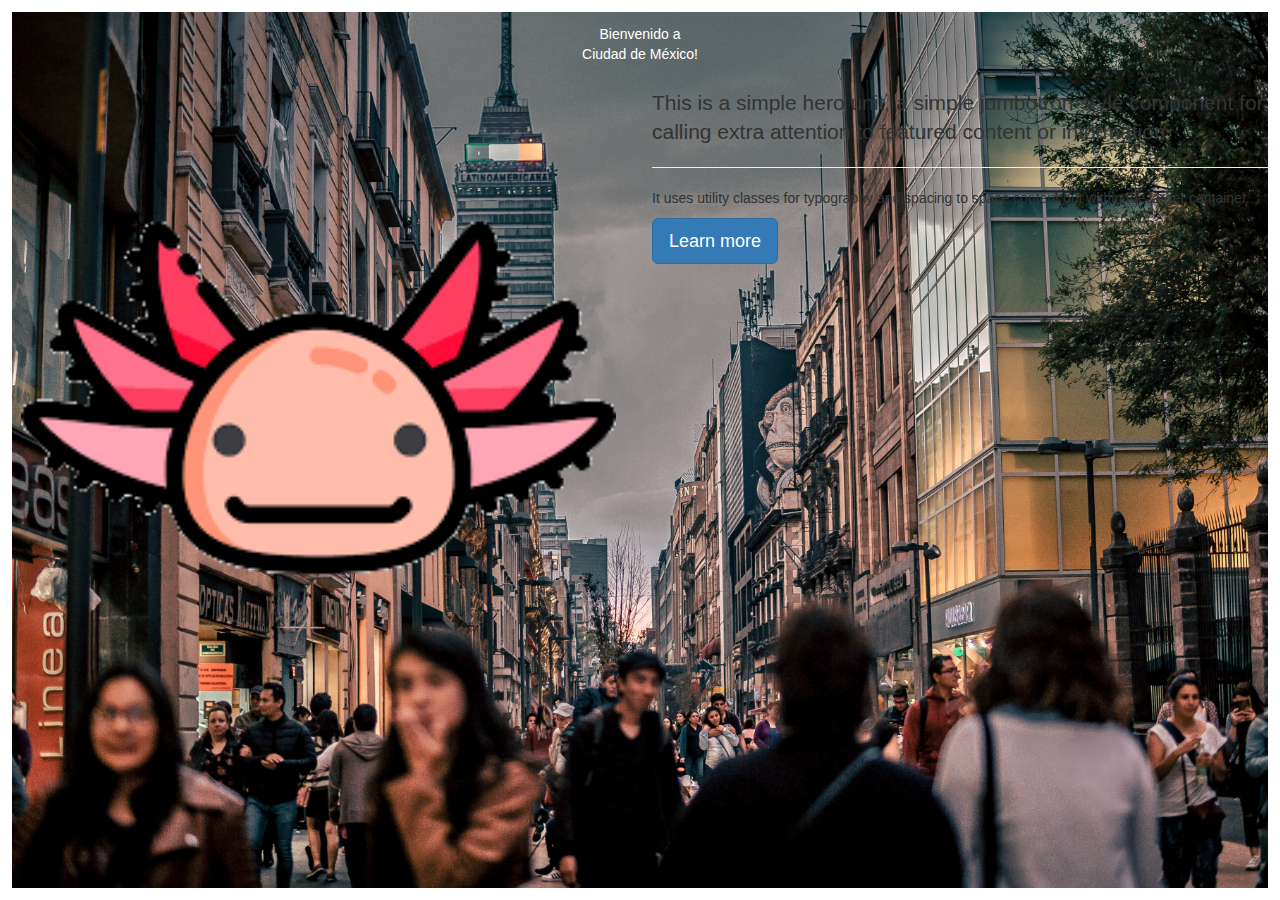
==== index.html @ 154635bc "Subiendo estructura" ====
<!DOCTYPE html>
<html>
  <head>
    <meta charset="utf-8">
    <meta name="viewport" content="width=device-width, initial-scale=1, maximum-scale=1">
    <title>ixmati</title>
    <link rel="stylesheet" href="https://maxcdn.bootstrapcdn.com/bootstrap/3.3.7/css/bootstrap.min.css" integrity="sha384-BVYiiSIFeK1dGmJRAkycuHAHRg32OmUcww7on3RYdg4Va+PmSTsz/K68vbdEjh4u" crossorigin="anonymous">
    <link rel="stylesheet" href="css/grid.css">
    <link rel="stylesheet" href="css/style.css">
    <link rel="stylesheet" href="css/media.css">
  </head>

  <body>
    <div class="col-12 container">
      <div class="kitten desktop">
        <div class="header">
          <div class="col-12 text-center">
            <h class="bienv">Bienvenido a <br> Ciudad de México!</h1>
          </div>
        </div>
        <div class="mapa">
          <div class="row">
            <div class="col-6 text-center">
              <img class="col-12" src="assets/images/axol.png" alt="kitten-medium" width="30px;">
            </div>
            <div class="col-6">
              <p class="lead">This is a simple hero unit, a simple jumbotron-style component for calling extra attention to featured content or information.</p>
              <hr class="my-4">
              <p>It uses utility classes for typography and spacing to space content out within the larger container.</p>
              <a class="btn btn-primary btn-lg" href="#" role="button">Learn more</a>
            </div>
          </div>
        </div>
      </div>
      <div class="kitten mobile text-center">
        <div class="text-center"><a href="views/login.html"><button  class="btn entrar"></button></a>
      </div>
    </div>


    <script type="text/javascript" src="js/app.js"></script>
  <script src="https://code.jquery.com/jquery-3.2.1.slim.min.js" integrity="sha256-k2WSCIexGzOj3Euiig+TlR8gA0EmPjuc79OEeY5L45g=" crossorigin="anonymous"></script>
   <!-- Latest compiled and minified JavaScript -->
  <script src="https://maxcdn.bootstrapcdn.com/bootstrap/3.3.7/js/bootstrap.min.js" integrity="sha384-Tc5IQib027qvyjSMfHjOMaLkfuWVxZxUPnCJA7l2mCWNIpG9mGCD8wGNIcPD7Txa" crossorigin="anonymous"></script>
  </body>
</html>
---- css/grid.css ----
* {
  box-sizing: border-box;
  margin: 0;
  padding: 0;
}

.container {
  height: 100%;
  margin: 0 auto;
  width: 100%;
}

.row::after,
.row::before {
  content: "";
  clear: both;
  display: table;
}

[class*= "col-"] {
  float: left;
  min-height: 7px;/*standar*/
  padding: 12px;/*gutters*/
}


/*(100/12)*num-col*/

.col-1 {
  width: 8.33%;
}
.col-2 {
  width: 16.66%;
}
.col-3 {
  width: 25%;
}
.col-4 {
  width: 33.33%;
}
.col-5 {
  width: 41.66;
}
.col-6 {
  width: 50%;
}
.col-7 {
  width: 58.33%;
}
.col-8 {
  width: 66.66%;
}
.col-9 {
  width: 75%;
}
.col-10 {
  width: 83.33%;
}
.col-11 {
  width: 91.66%;
}
.col-12 {
  width: 100%;
}
---- css/style.css ----
/*
*general
*/
html,body {
  height:100%;
  margin:0px;
}

.kitten {
  background-position: center;
  background-repeat: no-repeat;
  background-size: cover;
  height: 100%;
}


.desktop {
 background-image: url("../assets/images/bienveniddesk.jpg");
background-attachment: fixed;
background-repeat: no-repeat;
}

.bienv{
  color: #ffffff;
}

.jumbotron{
  padding: 10px;
  width: 40%;
  height: 52vh;
  margin-left: 10px;
  margin-top:auto;
  margin-right: auto;
  margin-bottom:10px;
  background-color: transparent;
}

.mobile {
  background-image: url("../assets/images/bienvenido.png");
  display: none;
}

.entrar{
  padding: 10px;
  width: 70%;
  background-color: transparent;
  border-color: #ffffff;
  border-top: none;
  border-left: none;
  border-right: none;
}
---- css/media.css ----
/*
*dawn
*/
@media all and (max-width: 768px) {
  .kitten {
    background-position: center;
    background-repeat: no-repeat;
    background-size: cover;
    height: 100%;
  }


  .desktop {
   display: none;
  }

  .mobile {
    background-image: url("../assets/images/bienvenido.png");
  }

  .mobileLog {
    background-image: url("../assets/images/mapa.jpg");
  }

  .entrar{
    padding: 10px;
    width: 70%;
    background-color: transparent;
    border-color: #ffffff;
    border-top: none;
    border-left: none;
    border-right: none;
    bottom: 10px;
  }

}

/*
*night
*/
@media all and (max-width: 414px) {
  .kitten {
    background-position: center;
    background-repeat: no-repeat;
    background-size: cover;
    height: 100%;
  }


  .desktop {
   display: none;
  }

  .mobile {
    background-image: url("../assets/images/bienvenido.png");
    display: block;

  }

  .mobileLog {
    background-image: url("../assets/images/mapa.jpg");
  }

  .entrar{
    padding: 10px;
    width: 70%;
    background-color: transparent;
    border-color: #ffffff;
    border-top: none;
    border-left: none;
    border-right: none;
    bottom: 10px;
  }
}
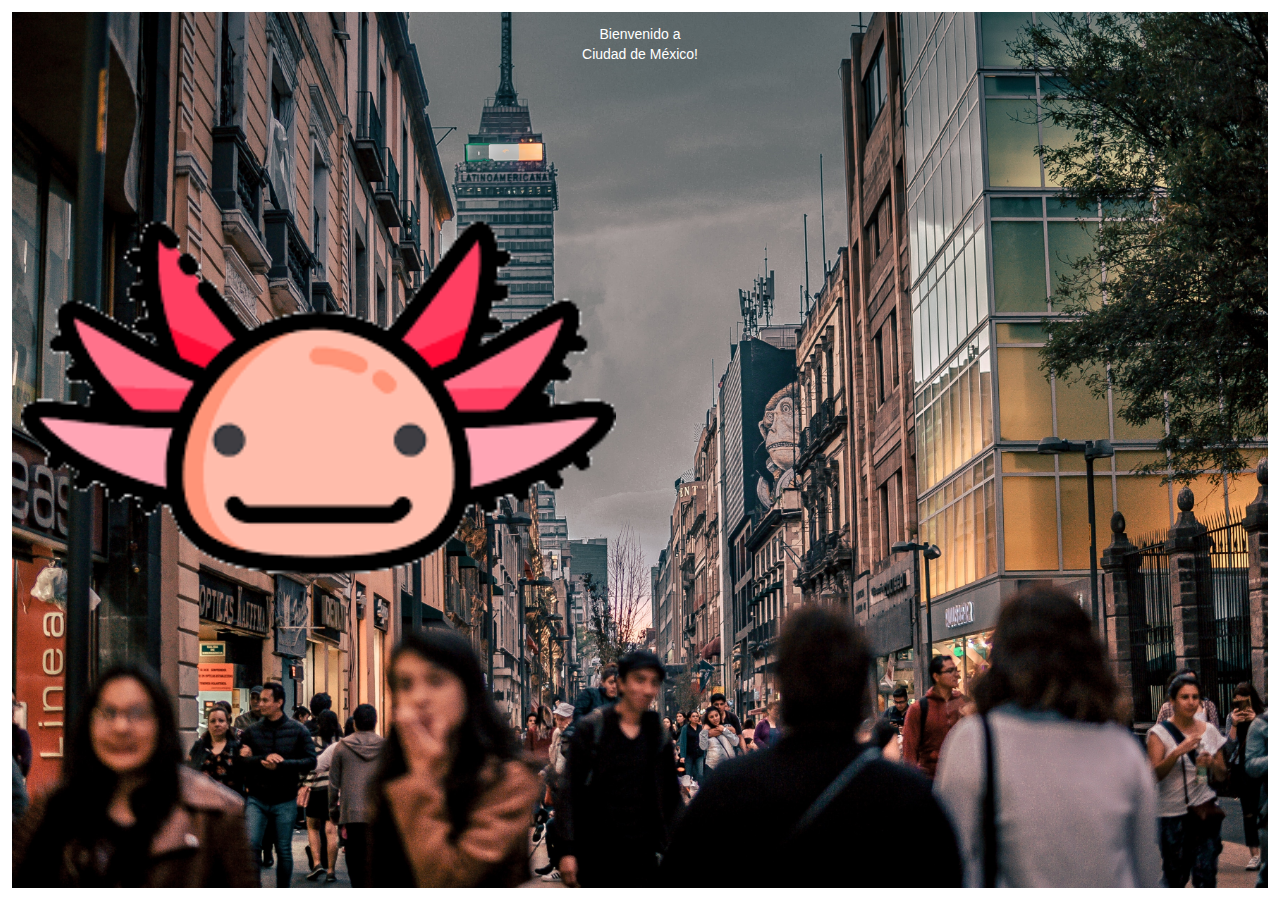
==== commit ffc865ca: "màs cambios" ====
--- a/index.html
+++ b/index.html
@@ -21,14 +21,12 @@
         <div class="mapa">
           <div class="row">
             <div class="col-6 text-center">
-              <img class="col-12" src="assets/images/axol.png" alt="kitten-medium" width="30px;">
+              <a href="views/login.html">
+                  <img  class="col-12" src="assets/images/axol.png" alt="kitten-medium" width="30px;">
+              </a>
+              
             </div>
-            <div class="col-6">
-              <p class="lead">This is a simple hero unit, a simple jumbotron-style component for calling extra attention to featured content or information.</p>
-              <hr class="my-4">
-              <p>It uses utility classes for typography and spacing to space content out within the larger container.</p>
-              <a class="btn btn-primary btn-lg" href="#" role="button">Learn more</a>
-            </div>
+            
           </div>
         </div>
       </div>
--- a/css/style.css
+++ b/css/style.css
@@ -13,6 +13,9 @@
   height: 100%;
 }
 
+img#barrio{
+  width: 100%;
+}
 
 .desktop {
  background-image: url("../assets/images/bienveniddesk.jpg");
@@ -49,3 +52,118 @@
   border-left: none;
   border-right: none;
 }
+
+
+
+
+
+
+/* card details start  */
+@import url('https://fonts.googleapis.com/css?family=Raleway:400,400i,500,500i,600,600i,700,700i,800,800i,900,900i|Roboto+Condensed:400,400i,700,700i');
+section{
+    padding: 100px 0;
+}
+.details-card {
+	background: #ecf0f1;
+}
+
+.marginCard{
+  margin-bottom: 20px;
+}
+
+.card-content {
+	background: #ffffff;
+	border: 4px;
+	box-shadow: 0 2px 5px 0 rgba(0,0,0,.16), 0 2px 10px 0 rgba(0,0,0,.12);
+  margin-bottom: 20px;
+}
+
+.card-img {
+	position: relative;
+	overflow: hidden;
+	border-radius: 0;
+	z-index: 1;
+
+}
+
+.card-img img {
+	width: 100%;
+	height: auto;
+	display: block;
+}
+
+.card-img span {
+	position: absolute;
+    top: 15%;
+    left: 12%;
+    background: #1ABC9C;
+    padding: 6px;
+    color: #fff;
+    font-size: 12px;
+    border-radius: 4px;
+    -webkit-border-radius: 4px;
+    -moz-border-radius: 4px;
+    -ms-border-radius: 4px;
+    -o-border-radius: 4px;
+    transform: translate(-50%,-50%);
+}
+.card-img span h4{
+        font-size: 12px;
+        margin:0;
+        padding:10px 5px;
+         line-height: 0;
+}
+.card-desc {
+	padding: 1.25rem;
+}
+
+.card-desc h3 {
+	color: #000000;
+    font-weight: 600;
+    font-size: 1.5em;
+    line-height: 1.3em;
+    margin-top: 0;
+    margin-bottom: 5px;
+    padding: 0;
+}
+
+.card-desc p {
+	color: #747373;
+    font-size: 14px;
+	font-weight: 400;
+	font-size: 1em;
+	line-height: 1.5;
+	margin: 0px;
+	margin-bottom: 20px;
+	padding: 0;
+	font-family: 'Raleway', sans-serif;
+}
+.btn-card{
+	background-color: #1ABC9C;
+	color: #fff;
+	box-shadow: 0 2px 5px 0 rgba(0,0,0,.16), 0 2px 10px 0 rgba(0,0,0,.12);
+    padding: .84rem 2.14rem;
+    font-size: .81rem;
+    -webkit-transition: color .15s ease-in-out,background-color .15s ease-in-out,border-color .15s ease-in-out,-webkit-box-shadow .15s ease-in-out;
+    transition: color .15s ease-in-out,background-color .15s ease-in-out,border-color .15s ease-in-out,-webkit-box-shadow .15s ease-in-out;
+    -o-transition: color .15s ease-in-out,background-color .15s ease-in-out,border-color .15s ease-in-out,box-shadow .15s ease-in-out;
+    transition: color .15s ease-in-out,background-color .15s ease-in-out,border-color .15s ease-in-out,box-shadow .15s ease-in-out;
+    transition: color .15s ease-in-out,background-color .15s ease-in-out,border-color .15s ease-in-out,box-shadow .15s ease-in-out,-webkit-box-shadow .15s ease-in-out;
+    margin: 0;
+    border: 0;
+    -webkit-border-radius: .125rem;
+    border-radius: .125rem;
+    cursor: pointer;
+    text-transform: uppercase;
+    white-space: normal;
+    word-wrap: break-word;
+    color: #fff;
+}
+.btn-card:hover {
+    background: orange;
+}
+a.btn-card {
+    text-decoration: none;
+    color: #fff;
+}
+/* End card section */
--- a/css/media.css
+++ b/css/media.css
@@ -1,6 +1,8 @@
 /*
 *dawn
 */
+
+
 @media all and (max-width: 768px) {
   .kitten {
     background-position: center;
@@ -33,7 +35,15 @@
     bottom: 10px;
   }
 
+  .divEspacio{
+    margin-bottom: 20px;
+    display: block;
+  }
+   
+ 
 }
+
+
 
 /*
 *night
